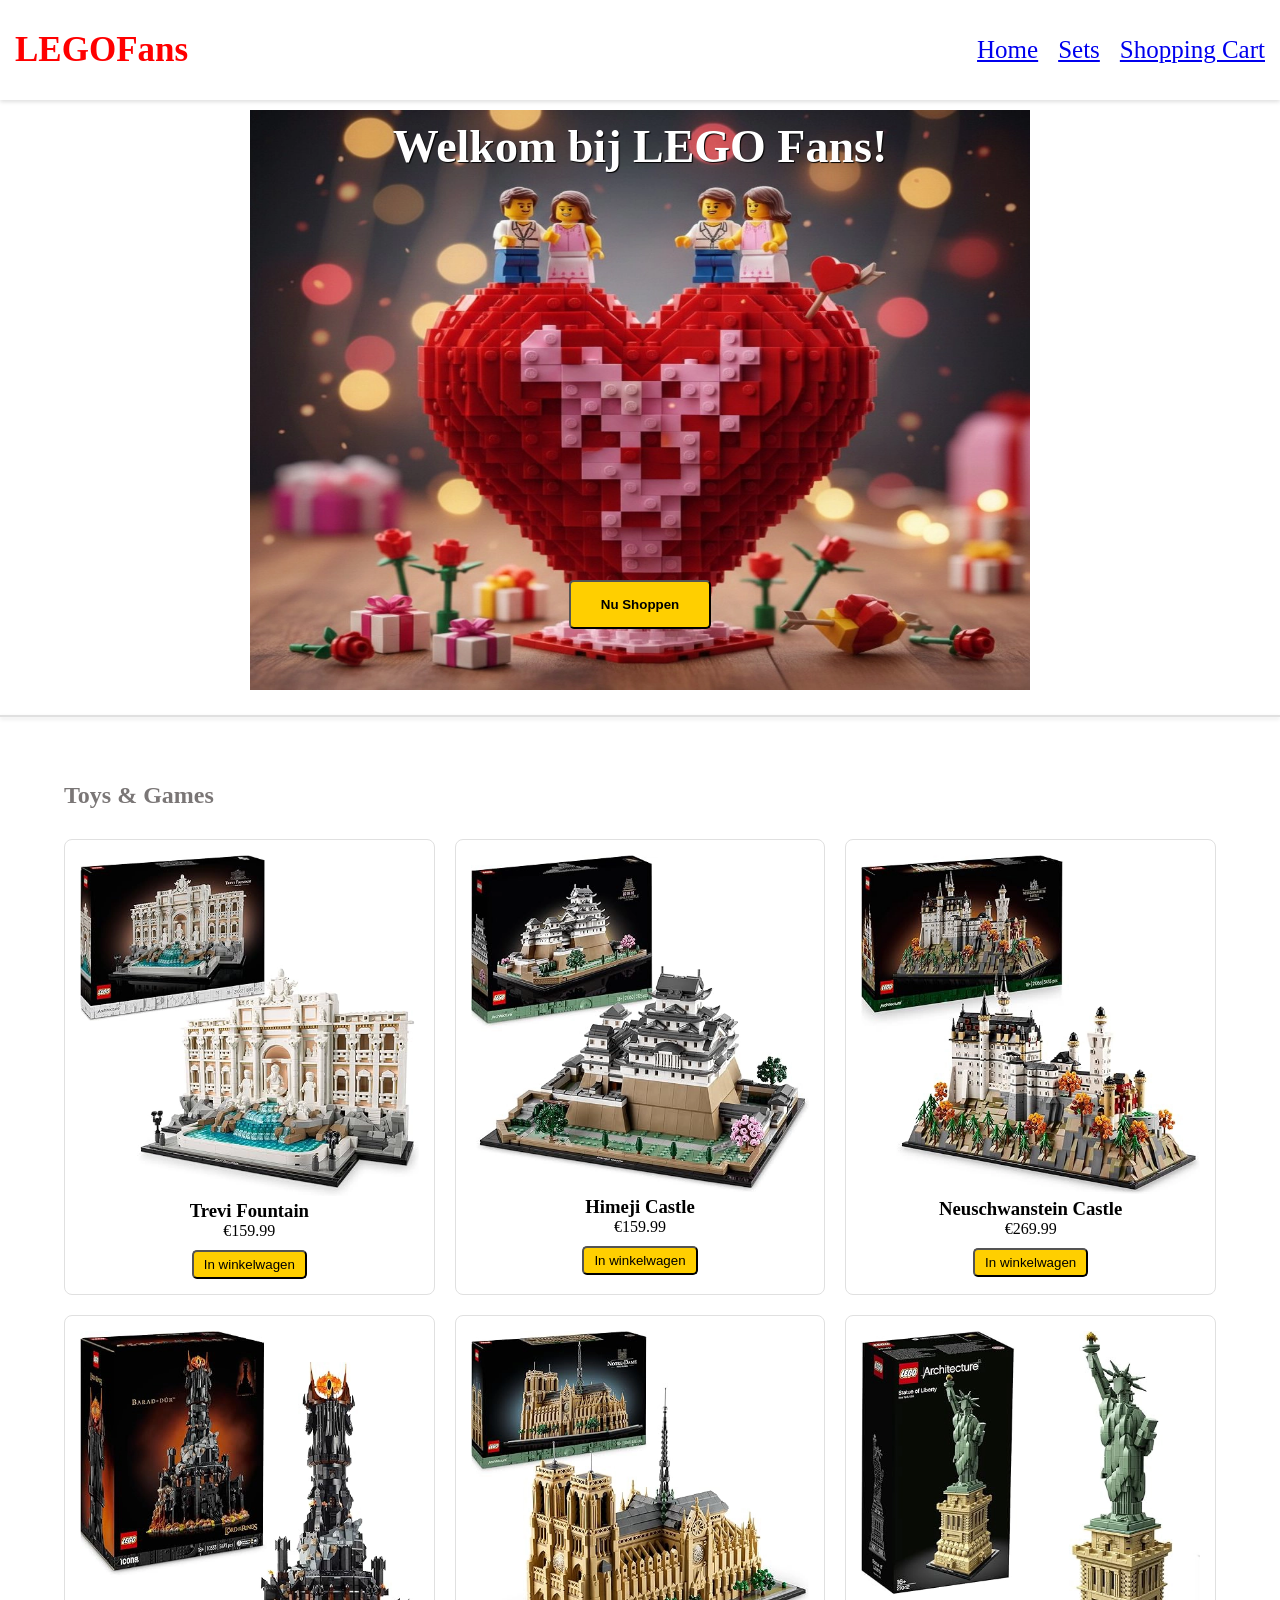
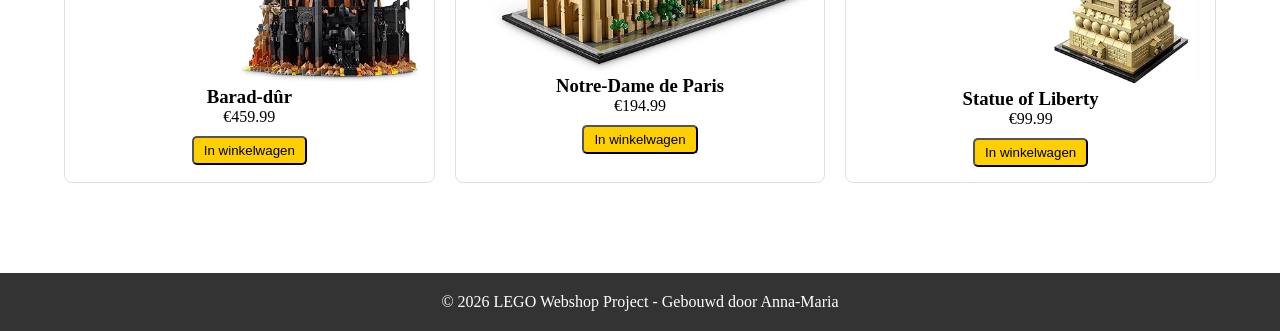
==== index.html @ e10f5d95 "inelveren" ====
<!DOCTYPE html>
<html lang="en">
<head>
    <meta charset="UTF-8">
    <meta name="viewport" content="width=device-width, initial-scale=1.0">
    <title>LEGOFans</title>
    <link rel="stylesheet" href="style.css">
</head>
<body>
 <header>
        <nav class="nav"> 
            <div class="logo">LEGO<span>Fans</span></div>
            <ul class="nav-links">
                <li><a href="index.html">Home</a></li>
                <li><a href="producten.html">Sets</a></li>
                <li><a href="cart.html">Shopping Cart</a></li>
            </ul>
        </nav>
    </header>
    
    <section class="cta">
                <img class="cta-img" src="headerFoto.webp" alt="header foto">
                <h1 class="cta-h1">Welkom bij LEGO Fans!</h1>
                <button class="cta-button">Nu Shoppen</button>
    </section>
<hr class="hr">
    <main id="producten" class="producten-container">
        <h2 class="h2">Toys & Games</h2>
        
        <section class="producten-grid">
            <article class="product-card">
                <img class="product-image" src="Baroque.webp" alt="Baroque">
                <h3>Trevi Fountain</h3>
                <p>€159.99</p>
                <button class="product-button" onclick="addToCart('Trevi Fountain', 159.99)">In winkelwagen</button>
            </article>

            <article class="product-card">
                <img class="product-image" src="Gardering.webp" alt="Gardering">
                <h3>Himeji Castle</h3>
                <p>€159.99</p>
                <button class="product-button" onclick="addToCart('Himeji Castle', 159.99)">In winkelwagen</button>
            </article>
        
            <article class="product-card">
                <img class="product-image" src="Geschiedenisliefhebbers.webp" alt="Geschiedenis">
                <h3>Neuschwanstein Castle</h3>
                <p>€269.99</p>
                <button class="product-button" onclick="addToCart('Neuschwanstein Castle', 269.99)">In winkelwagen</button>
            </article>

            <article class="product-card">
                <img class="product-image" src="LordRings.webp" alt="Lord of the Rings">
                <h3>Barad-dûr</h3>
                <p>€459.99</p>
                <button class="product-button" onclick="addToCart('Barad-dûr', 459.99)">In winkelwagen</button>
            </article>

            <article class="product-card">
                <img class="product-image" src="NoteDameParis.webp" alt="Note Dame Paris">
                <h3>Notre-Dame de Paris</h3>
                <p>€194.99</p>
                <button class="product-button" onclick="addToCart('Notre-Dame de Paris', 194.99)">In winkelwagen</button>
            </article>

            <article class="product-card">
                <img class="product-image" src="StatueOfLiberty.webp" alt="Statue of Liberty">
                <h3>Statue of Liberty</h3>
                <p>€99.99</p>
                <button class="product-button" onclick="addToCart('Statue of Liberty', 99.99)">In winkelwagen</button>
            </article>
            

    </main>

    <footer>
        <p>&copy; 2026 LEGO Webshop Project - Gebouwd door Anna-Maria</p>
    </footer>   

    <script src="script.js"></script>
</body>
</html>
---- style.css ----
* {
    margin: 0;
    padding:0;
    box-sizing: border-box;
}

:root {
    --background-color: rgb(255, 255, 255);
    --main-color: rgb(224, 224, 224);
    --secondary-color: rgb(122, 118, 118);   
    --tekst-color-nav: rgb(255, 0, 0);
    --button: rgb(255, 207, 0);
    --text-color-button: rgb(0, 0, 0);
}

.nav {
    display: flex;
    justify-content: space-between;  /* Zorg ervoor dat de items in de navigatie aan de zijkanten worden geplaatst. */
    align-items: center;
    padding: 20px 5px;
    background-color: var(--background-color);
    box-shadow: 0 2px 4px var(--main-color);
}

.logo {
    font-size: 35px;
    margin: 10px;
    font-weight: bold;
    color: var(--tekst-color-nav);
}

.nav-links {
    list-style: none;
    font-size: 25px;
    margin: 10px;
    display: flex;
}

.nav-links li {
    margin-left: 20px;  /* Hier heb ik 20 px afstand tusen de navigatielinks toegevoegd, zodat ze niet te dicht op elkaar staan. */
}

.hr {
    border: none;
    height: 2px;
    margin: 15px 0;
    background-color: var(--main-color);
    box-shadow: 0 2px 4px var(--main-color);
}

.cta {
    display: flex;
    flex-direction: column;
    justify-content: center;
    align-items: center;  
}

.cta-img {
    width: 800px;
    height: 600px;
    padding: 10px;
}
.cta-h1 {
    position: absolute;
    font-size: 46px;
    font-weight: bold;
    color: var(--background-color);
    text-shadow: 1px 1px 1px var(--text-color-button);
    top: 120px;
}

.cta-button {
    display: inline-block;
    margin-top: 20px;
    padding: 15px 30px;
    background-color: var(--button);
    color: var(--text-color-button);
    text-decoration: none;
    border-radius: 5px;
    font-weight: bold;
    transition: transform 0.3s; 
    position: absolute;
    top: 560px;
}

.cta-button:hover {
    transform: scale(1.1);
}

.h2{
    color: var(--secondary-color);
}
.producten-container {
    padding: 50px 5%;
}

.producten-grid {
    display: grid;
    grid-template-columns: repeat(auto-fit, minmax(300px, 1fr)); /* Hier heb ik een grid gemaakr die automatisch het aantal kolommen aanpast op basis van de beschikbare ruimte. De minimum breedt van elke kolom is 300px, en de maximum breedte is 1fr. */
    gap: 20px;
    margin-top: 30px;
}

.product-card {
    border: 1px solid var(--main-color);
    border-radius: 8px;
    padding: 15px;
    text-align: center;
}

.product-image {
    max-width: 100%;
    border-radius: 5px;
}

.product-button {
    transition: transform 0.3s;
    margin-top: 10px;
    padding: 5px 10px;
    background-color: var(--button);
    color: var(--text-color-button);
    border-radius: 5px;
    cursor: pointer;
}

.product-button:hover{
    transform: scale(1.05);
}

footer {
    background: #333;
    color: white;
    text-align: center;
    padding: 20px;
    margin-top: 40px;
}

.filters {
    display: flex;
    justify-content: center; 
    gap: 15px;               
    margin: 20px;          
    flex-wrap: wrap;   
}

.filters button {
    background-color: var(--background-color);
    border: 2px solid var(--secondary-color);
    border-radius: 10px;  
    padding: 20px;      
    font-family: Arial, sans-serif;
    font-weight: bold;
    cursor: pointer;           /* Verandert de muis in een handje */
    transition: all 0.3s ease; /* Zorgt voor een vloeiende kleurverandering */
}

.filters button:hover {
    background-color: var(--button);
    transform: scale(1.05);   
}

.filters button:active {
    background-color: var(--button);
    transform: scale(0.95);    /* Klik-effect */
}
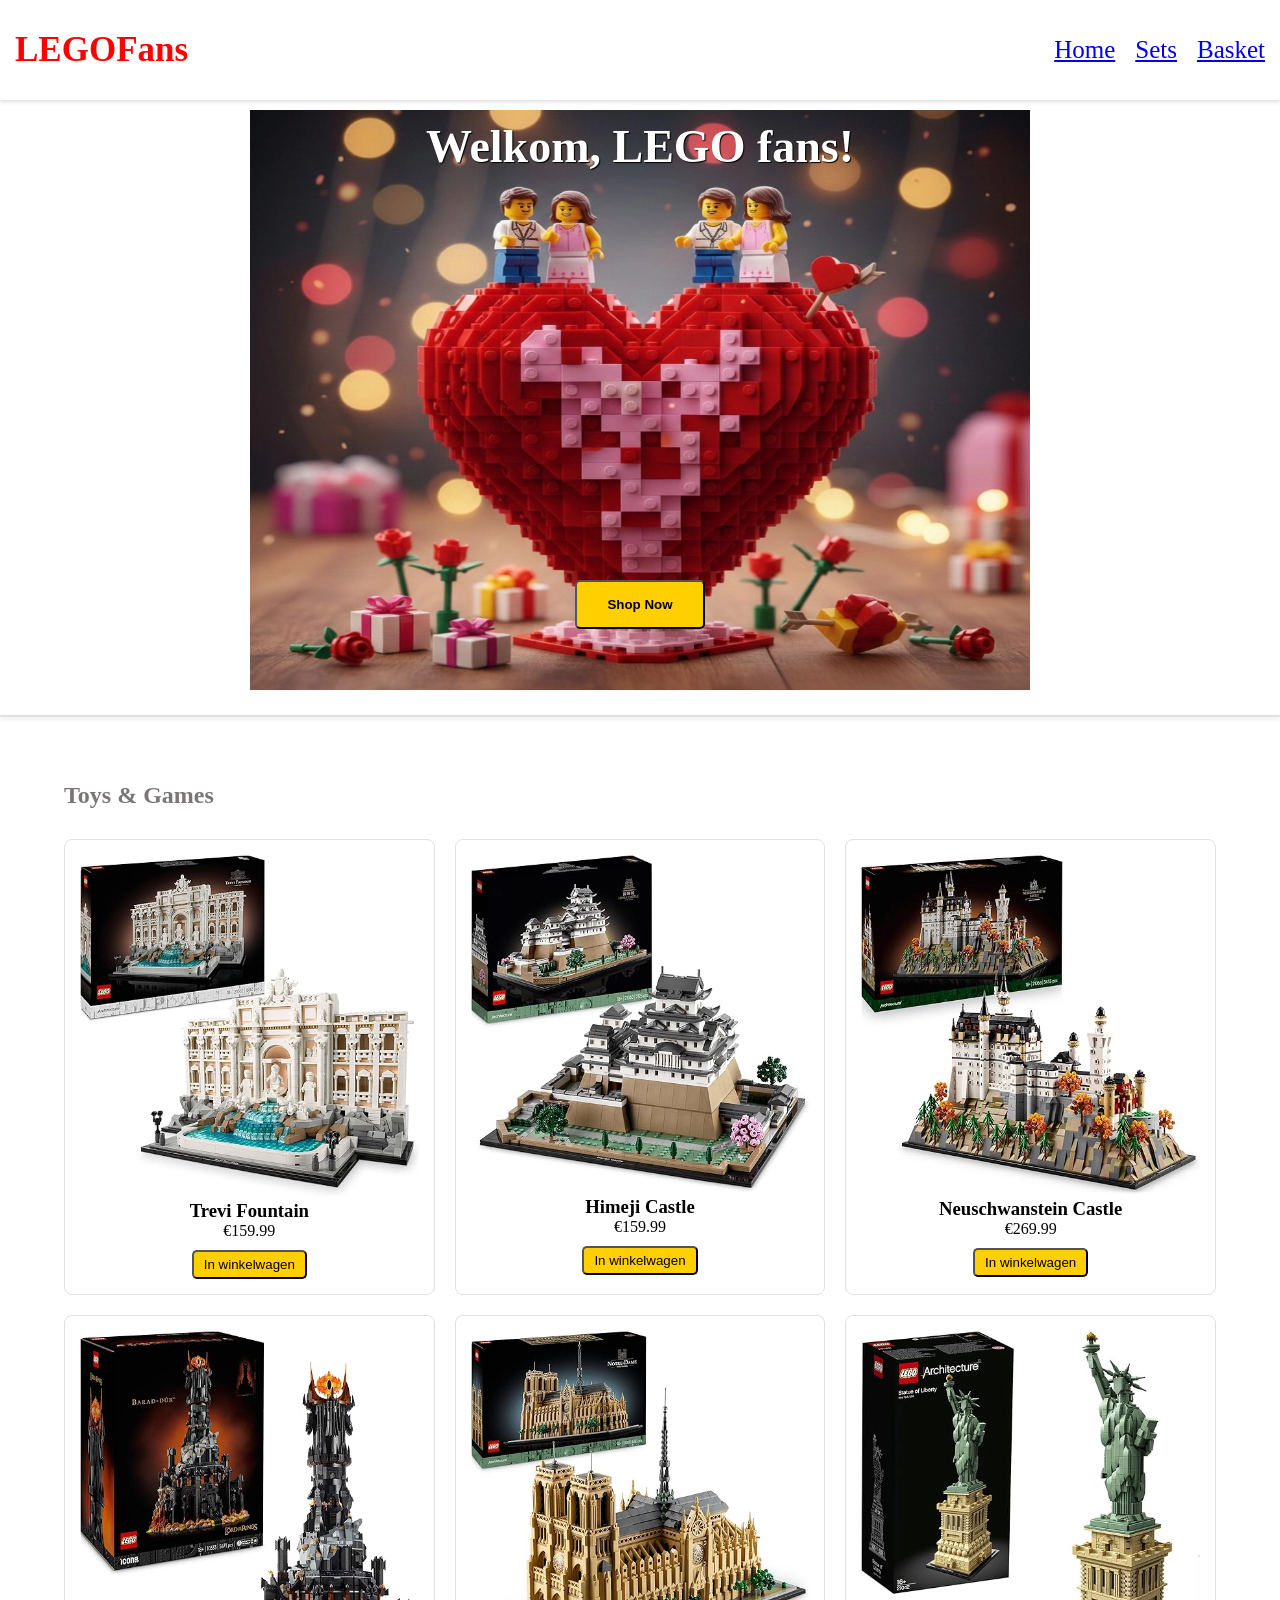
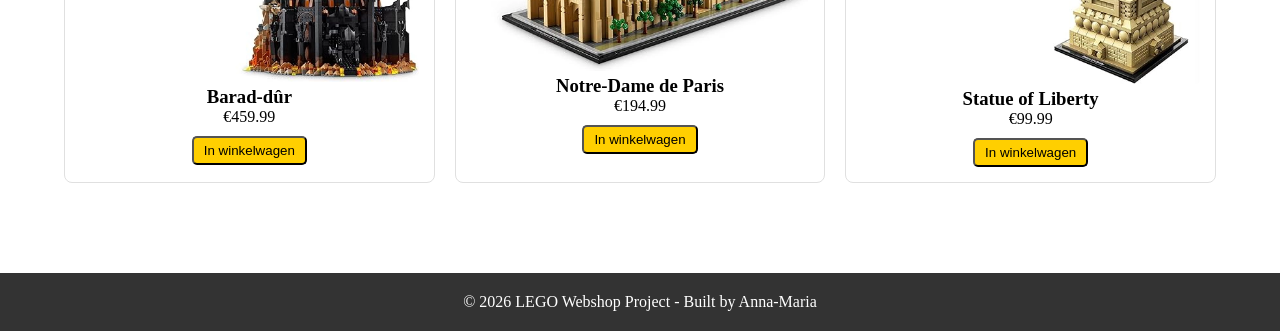
==== commit edbb0202: "inleveren" ====
--- a/index.html
+++ b/index.html
@@ -13,15 +13,15 @@
             <ul class="nav-links">
                 <li><a href="index.html">Home</a></li>
                 <li><a href="producten.html">Sets</a></li>
-                <li><a href="cart.html">Shopping Cart</a></li>
+                <li><a href="cart.html">Basket</a></li>
             </ul>
         </nav>
     </header>
     
     <section class="cta">
                 <img class="cta-img" src="headerFoto.webp" alt="header foto">
-                <h1 class="cta-h1">Welkom bij LEGO Fans!</h1>
-                <button class="cta-button">Nu Shoppen</button>
+                <h1 class="cta-h1">Welkom, LEGO fans!</h1>
+                <button class="cta-button">Shop Now</button>
     </section>
 <hr class="hr">
     <main id="producten" class="producten-container">
@@ -74,7 +74,7 @@
     </main>
 
     <footer>
-        <p>&copy; 2026 LEGO Webshop Project - Gebouwd door Anna-Maria</p>
+        <p>&copy; 2026 LEGO Webshop Project - Built by Anna-Maria </p>
     </footer>   
 
     <script src="script.js"></script>
